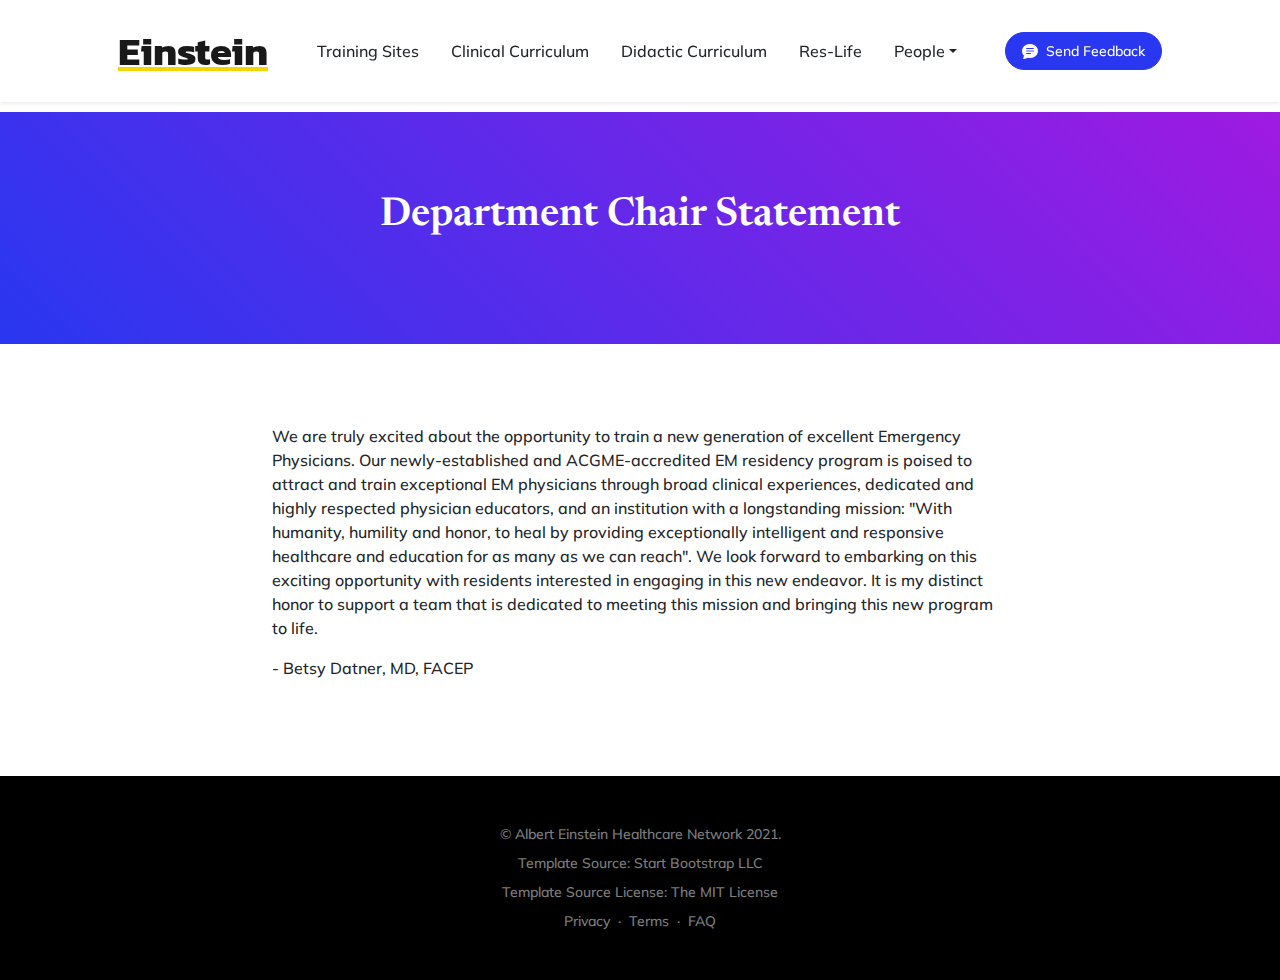
==== DCStatement/dcstatement.html @ 56f7361e "95% Functional Website" ====
<!DOCTYPE html>
<html lang="en">
    <head>
        <meta charset="utf-8" />
        <meta name="viewport" content="width=device-width, initial-scale=1, shrink-to-fit=no" />
        <meta name="description" content="" />
        <meta name="author" content="" />
        <title>Einstein-DepartmentChair Statement</title>
        <link rel="icon" type="image/x-icon" href="assets/favicon.ico" />
        <!-- Bootstrap icons-->
        <link href="https://cdn.jsdelivr.net/npm/bootstrap-icons@1.5.0/font/bootstrap-icons.css" rel="stylesheet" />
        <!-- Google fonts-->
        <link rel="preconnect" href="https://fonts.gstatic.com" />
        <link href="https://fonts.googleapis.com/css2?family=Newsreader:ital,wght@0,600;1,600&amp;display=swap" rel="stylesheet" />
        <link href="https://fonts.googleapis.com/css2?family=Mulish:ital,wght@0,300;0,500;0,600;0,700;1,300;1,500;1,600;1,700&amp;display=swap" rel="stylesheet" />
        <link href="https://fonts.googleapis.com/css2?family=Kanit:ital,wght@0,400;1,400&amp;display=swap" rel="stylesheet" />
        <!-- Core theme CSS (includes Bootstrap)-->
        <link href="../css/styles.css" rel="stylesheet" />
    </head>
    <body id="page-top">
        <!-- Navigation-->
        <nav class="navbar navbar-expand-lg navbar-light fixed-top shadow-sm" id="mainNav">
            <div class="container px-5">
                <a class="navbar-brand fw-bolder" href="../index.html#page-top">Einstein</a>
                <button class="navbar-toggler" type="button" data-bs-toggle="collapse" data-bs-target="#navbarResponsive" aria-controls="navbarResponsive" aria-expanded="false" aria-label="Toggle navigation">
                    Menu
                    <i class="bi-list"></i>
                </button>
                <div class="collapse navbar-collapse" id="navbarResponsive">
                    <ul class="navbar-nav ms-auto me-4 my-3 my-lg-0">
                        <li class="nav-item"><a class="nav-link me-lg-3" href="../index.html#trainingsites">Training Sites</a></li>
                        <li class="nav-item"><a class="nav-link me-lg-3" href="../index.html#clinicalcurriculum">Clinical Curriculum</a></li>
                        <li class="nav-item"><a class="nav-link me-lg-3" href="../index.html#didacticcurriculum">Didactic Curriculum</a></li>
                        <li class="nav-item"><a class="nav-link me-lg-3" href="../index.html#wellness">Res-Life</a></li>
                        <li class="nav-item dropdown"><a class="nav-link me-lg-3 dropdown-toggle" href="#" data-bs-toggle="dropdown">People</a>
                        <ul class="dropdown-menu">
                            <li class="nav-item dropdown-item"><a class="nav-link me-lg-3" href="../Faculty/faculty.html">Faculty</a></li>
                            <li class="nav-item dropdown-item"><a class="nav-link me-lg-3" href="../Residents/residents.html">Residents</a></li>
                        </ul>
                    </ul>
                    <button class="btn btn-primary rounded-pill px-3 mb-2 mb-lg-0" data-bs-toggle="modal" data-bs-target="#feedbackModal">
                        <span class="d-flex align-items-center">
                            <i class="bi-chat-text-fill me-2"></i>
                            <span class="small">Send Feedback</span>
                        </span>
                    </button>
                </div>
            </div>
        </nav>
        <!-- Quote/testimonial aside-->
        <aside class="text-center bg-gradient-primary-to-secondary" style="margin-top: 7rem;">
            <div class="container px-5">
                <div class="row gx-5 justify-content-center">
                    <div class="col-md-8">
                        <div class="h2 fs-1 text-white mb-4">Department Chair Statement</div>
                        <!--<img src="assets/img/tnw-logo.svg" alt="..." style="height: 3rem" />-->
                    </div>
                </div>
            </div>
        </aside>
        <section>
            <div class="container">
                <div class="row">
                    <div class="col-8 offset-2">
                        <p>We are truly excited about the opportunity to train a new generation of excellent Emergency Physicians.  Our newly-established and ACGME-accredited EM residency program is poised to attract and train exceptional EM physicians through broad clinical experiences, dedicated and highly respected physician educators, and an institution with a longstanding mission: "With humanity, humility and honor, to heal by providing exceptionally intelligent and responsive healthcare and education for as many as we can reach". We look forward to embarking on this exciting opportunity with residents interested in engaging in this new endeavor.  It is my distinct honor to support a team that is dedicated to meeting this mission and bringing this new program to life.</p>
                        <p> - Betsy Datner, MD, FACEP
                    </div>
                </div>
            </div>
        </section>
        <!-- Footer-->
        <footer class="bg-black text-center py-5">
            <div class="container px-5">
                <div class="text-white-50 small">
                    <div class="mb-2">&copy; Albert Einstein Healthcare Network 2021.</div>
                    <div class="mb-2">Template Source: <a href="https://startbootstrap.com/theme/new-age"> Start Bootstrap LLC </a></div>
                    <div class="mb-2">Template Source License: <a href="https://github.com/startbootstrap/startbootstrap-new-age/blob/master/LICENSE">The MIT License </a></div>
                    <a href="#!">Privacy</a>
                    <span class="mx-1">&middot;</span>
                    <a href="#!">Terms</a>
                    <span class="mx-1">&middot;</span>
                    <a href="#!">FAQ</a>
                </div>
            </div>
        </footer>
        <!-- Feedback modal-->
        <div class="modal fade" id="feedbackModal" tabindex="-1" aria-labelledby="feedbackModalLabel" aria-hidden="true">
            <div class="modal-dialog modal-dialog-centered">
                <div class="modal-content">
                    <div class="modal-header bg-gradient-primary-to-secondary p-4">
                        <h5 class="modal-title font-alt text-white" id="feedbackModalLabel">Send feedback</h5>
                        <button class="btn-close btn-close-white" type="button" data-bs-dismiss="modal" aria-label="Close"></button>
                    </div>
                    <div class="modal-body border-0 p-4">
                        <form>
                            <div class="form-floating mb-4">
                                <input class="form-control" id="inputName" type="text" placeholder="Enter your name..." />
                                <label for="inputName">Name</label>
                            </div>
                            <div class="form-floating mb-4">
                                <input class="form-control" id="inputEmail" type="email" placeholder="name@example.com" />
                                <label for="inputEmail">Email address</label>
                            </div>
                            <div class="form-floating mb-4">
                                <input class="form-control" id="inputPhone" type="tel" placeholder="(123) 456-7890" />
                                <label for="inputPhone">Phone number</label>
                            </div>
                            <div class="form-floating mb-4">
                                <textarea class="form-control" id="inputMessage" placeholder="Enter your message here..." style="height: 10rem"></textarea>
                                <label for="inputMessage">Message</label>
                            </div>
                            <div class="d-grid"><button class="btn btn-primary rounded-pill py-3" type="submit">Submit</button></div>
                        </form>
                    </div>
                </div>
            </div>
        </div>
        <!-- Bootstrap core JS-->
        <script src="https://cdn.jsdelivr.net/npm/bootstrap@5.0.1/dist/js/bootstrap.bundle.min.js"></script>
        <!-- Core theme JS-->
        <script src="js/scripts.js"></script>
    </body>
</html>
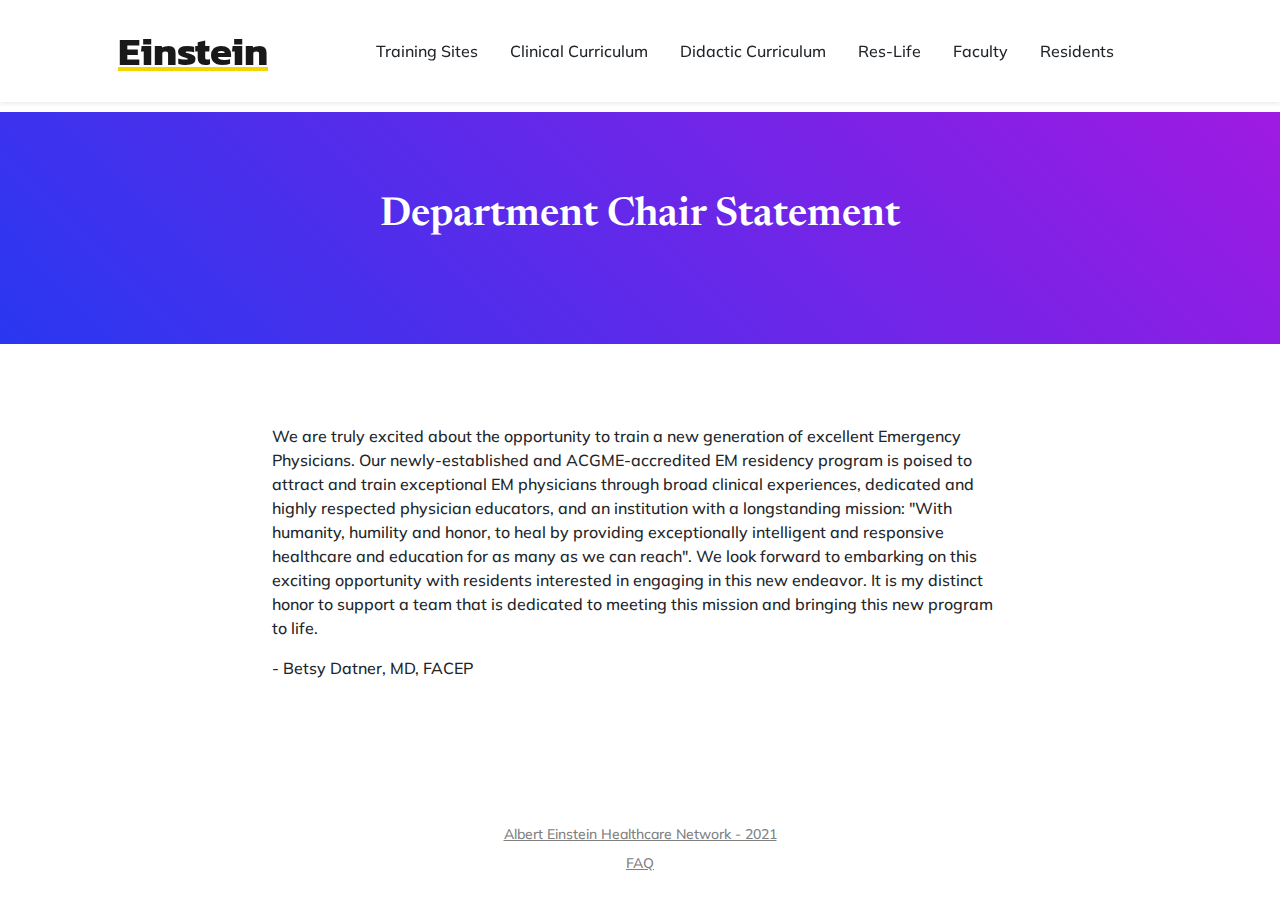
==== commit 2ffd4c5f: "Updated Pages and Links. Updated Res Photos" ====
--- a/DCStatement/dcstatement.html
+++ b/DCStatement/dcstatement.html
@@ -32,18 +32,9 @@
                         <li class="nav-item"><a class="nav-link me-lg-3" href="../index.html#clinicalcurriculum">Clinical Curriculum</a></li>
                         <li class="nav-item"><a class="nav-link me-lg-3" href="../index.html#didacticcurriculum">Didactic Curriculum</a></li>
                         <li class="nav-item"><a class="nav-link me-lg-3" href="../index.html#wellness">Res-Life</a></li>
-                        <li class="nav-item dropdown"><a class="nav-link me-lg-3 dropdown-toggle" href="#" data-bs-toggle="dropdown">People</a>
-                        <ul class="dropdown-menu">
-                            <li class="nav-item dropdown-item"><a class="nav-link me-lg-3" href="../Faculty/faculty.html">Faculty</a></li>
-                            <li class="nav-item dropdown-item"><a class="nav-link me-lg-3" href="../Residents/residents.html">Residents</a></li>
-                        </ul>
+                        <li class="nav-item"><a class="nav-link me-lg-3" href="../Faculty/faculty.html">Faculty</a></li>
+                        <li class="nav-item"><a class="nav-link me-lg-3" href="../Residents/residents.html">Residents</a></li>
                     </ul>
-                    <button class="btn btn-primary rounded-pill px-3 mb-2 mb-lg-0" data-bs-toggle="modal" data-bs-target="#feedbackModal">
-                        <span class="d-flex align-items-center">
-                            <i class="bi-chat-text-fill me-2"></i>
-                            <span class="small">Send Feedback</span>
-                        </span>
-                    </button>
                 </div>
             </div>
         </nav>
@@ -69,20 +60,14 @@
             </div>
         </section>
         <!-- Footer-->
-        <footer class="bg-black text-center py-5">
-            <div class="container px-5">
-                <div class="text-white-50 small">
-                    <div class="mb-2">&copy; Albert Einstein Healthcare Network 2021.</div>
-                    <div class="mb-2">Template Source: <a href="https://startbootstrap.com/theme/new-age"> Start Bootstrap LLC </a></div>
-                    <div class="mb-2">Template Source License: <a href="https://github.com/startbootstrap/startbootstrap-new-age/blob/master/LICENSE">The MIT License </a></div>
-                    <a href="#!">Privacy</a>
-                    <span class="mx-1">&middot;</span>
-                    <a href="#!">Terms</a>
-                    <span class="mx-1">&middot;</span>
-                    <a href="#!">FAQ</a>
+        <div class="container px-5 py-5 text-center">
+            <div class="small" style="color:grey;">
+                <div class="mb-2"><a href="https://www.einstein.edu/" style="color:grey;">Albert Einstein Healthcare Network - 2021</a>
+                </div>
+                <div> <a href="www.google.com" style="color:grey;">FAQ</a>
                 </div>
             </div>
-        </footer>
+        </div>
         <!-- Feedback modal-->
         <div class="modal fade" id="feedbackModal" tabindex="-1" aria-labelledby="feedbackModalLabel" aria-hidden="true">
             <div class="modal-dialog modal-dialog-centered">
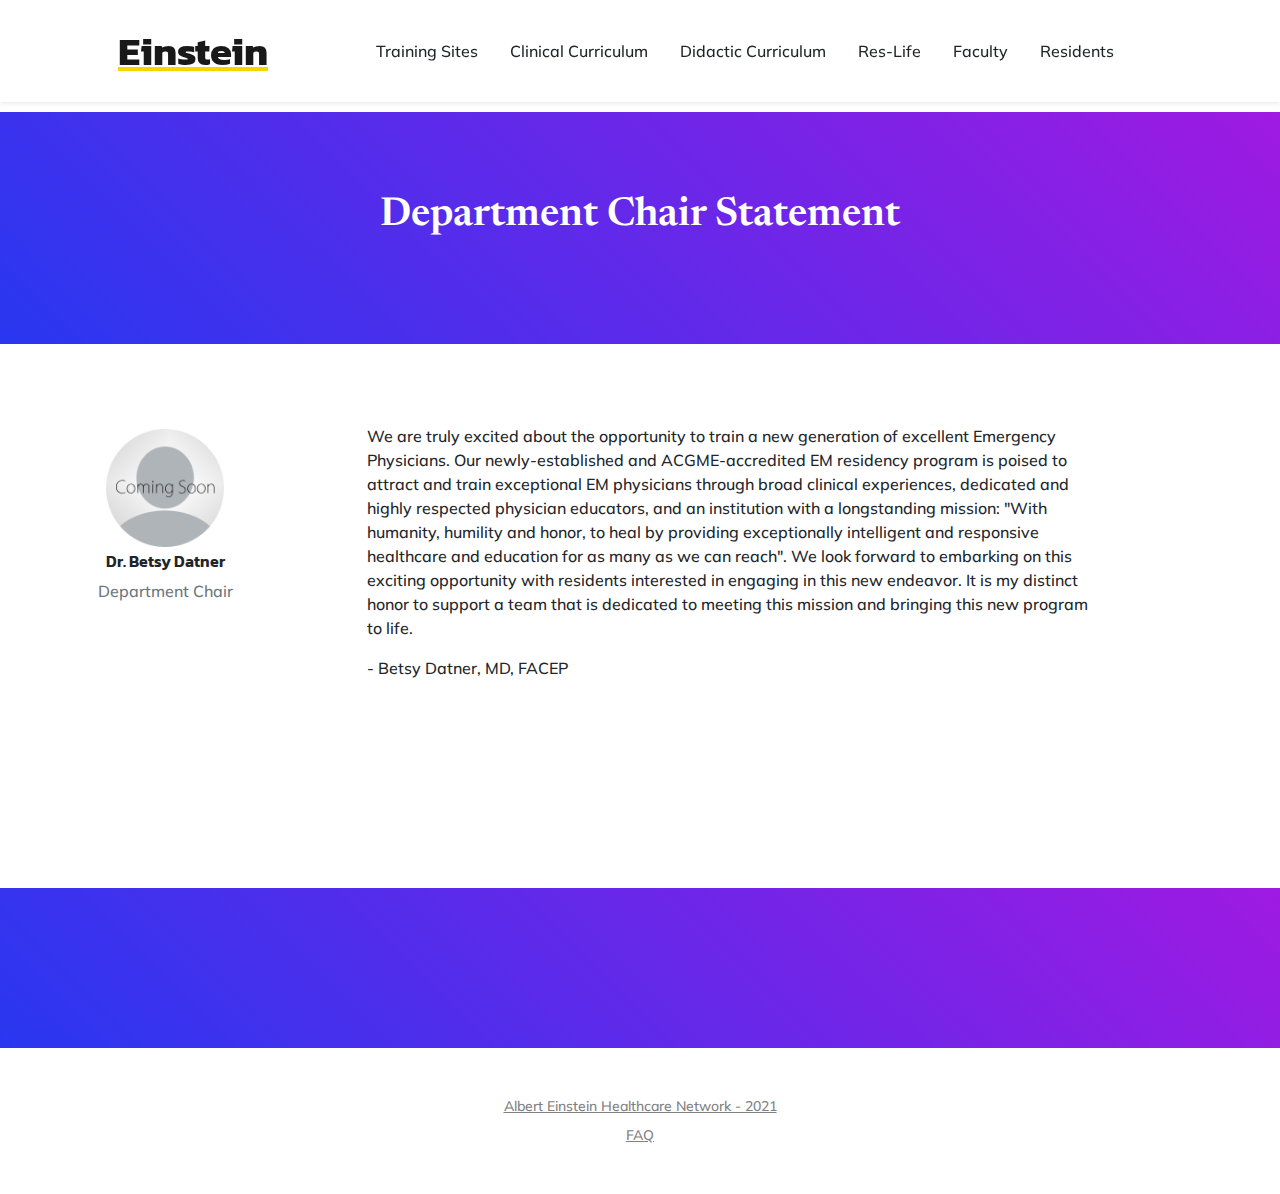
==== commit 0f06b36b: "Reformatting pd and dc statement page with image now." ====
--- a/DCStatement/dcstatement.html
+++ b/DCStatement/dcstatement.html
@@ -52,13 +52,27 @@
         <section>
             <div class="container">
                 <div class="row">
-                    <div class="col-8 offset-2">
+                    <div class="col-md-2 col-sm-1">
+                        <div class="text-center">
+                            <img src="../assets/FacultyPhotos/BlankCircle.png" alt="Betsy Datner" class="img-thumbnail" style="max-width: 8em;">
+                            <h6 class="font-alt">Dr. Betsy Datner</h6>
+                            <p class="text-muted mb-3">Department Chair</p>
+                        </div>
+                    </div>
+                    <div class="col-md-1 col-sm-1">
+                    </div>
+                    <div class="col-md-8 col-sm-9">
                         <p>We are truly excited about the opportunity to train a new generation of excellent Emergency Physicians.  Our newly-established and ACGME-accredited EM residency program is poised to attract and train exceptional EM physicians through broad clinical experiences, dedicated and highly respected physician educators, and an institution with a longstanding mission: "With humanity, humility and honor, to heal by providing exceptionally intelligent and responsive healthcare and education for as many as we can reach". We look forward to embarking on this exciting opportunity with residents interested in engaging in this new endeavor.  It is my distinct honor to support a team that is dedicated to meeting this mission and bringing this new program to life.</p>
                         <p> - Betsy Datner, MD, FACEP
+                    </div>
+                    <div class="col-md-1 col-sm-1">
                     </div>
                 </div>
             </div>
         </section>
+        <aside class="text-center bg-gradient-primary-to-secondary" style="margin-top: 7rem;">
+            <!--Empty Aside to get a blue-purple gradient at the bottom -->
+        </aside>
         <!-- Footer-->
         <div class="container px-5 py-5 text-center">
             <div class="small" style="color:grey;">
